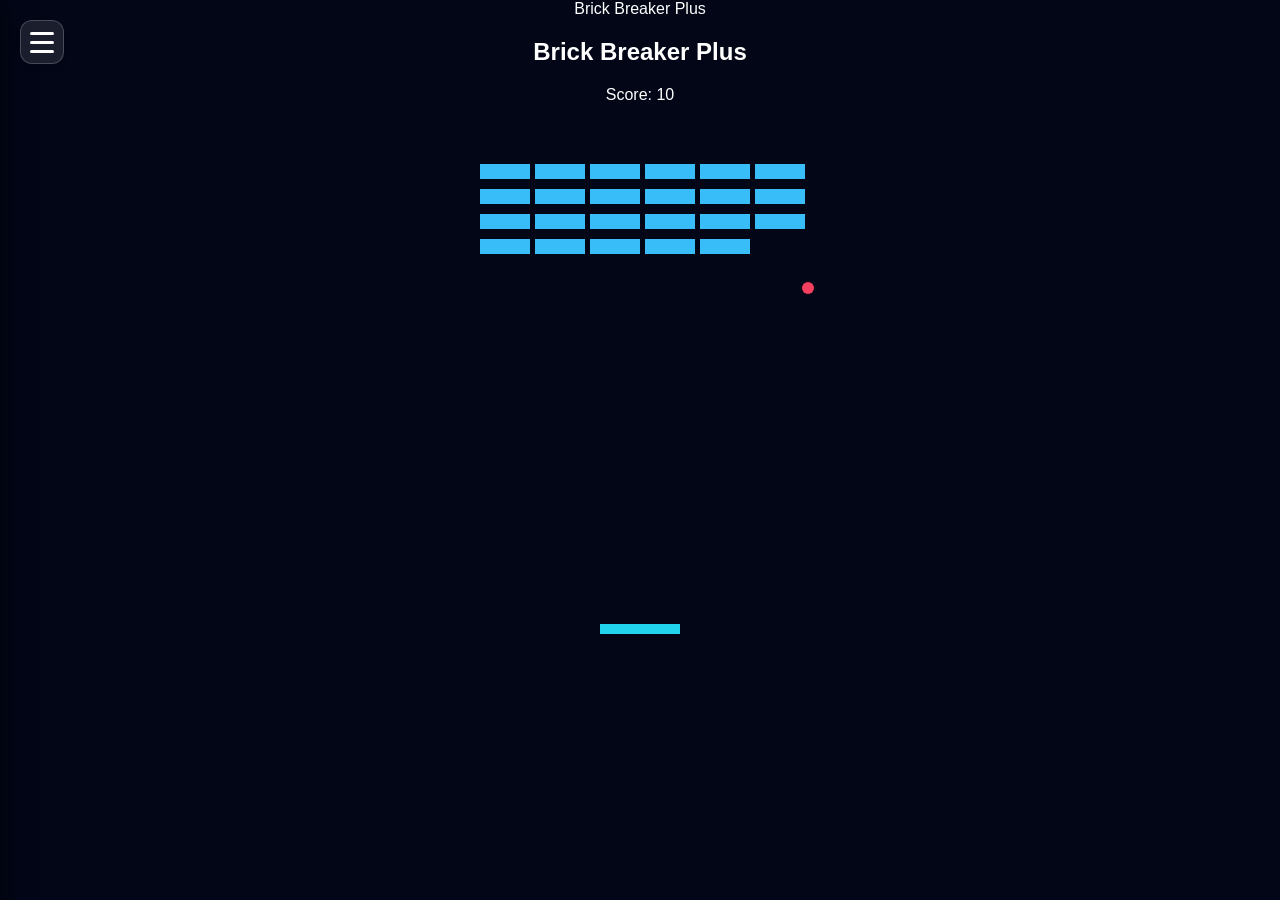
==== BrickBreakerPlus.html @ 6bab9b28 "add more game" ====
Brick Breaker Plus

<!DOCTYPE html>
<html>

<head>
  <title>Brick Breaker Plus</title>
  <style>
    body {
      background: #020617;
      color: #fff;
      text-align: center;
      font-family: Arial;
    }

    canvas {
      background: #020617;
      margin-top: 20px;
      border-radius: 12px;
    }
  </style>
</head>

<body>

  <h2>Brick Breaker Plus</h2>
  <div>Score: <span id="score">0</span></div>

  <canvas id="game" width="360" height="520"></canvas>

  <script>
    const c = document.getElementById("game"), ctx = c.getContext("2d");
    let paddle = { x: 140, w: 80 }, ball = { x: 180, y: 260, dx: 3, dy: -3, r: 6 };
    let bricks = [], score = 0;

    for (let r = 0; r < 4; r++)
      for (let i = 0; i < 6; i++)
        bricks.push({ x: i * 55 + 20, y: r * 25 + 40, hit: false });

    document.addEventListener("mousemove", e => {
      const rect = c.getBoundingClientRect();
      paddle.x = e.clientX - rect.left - paddle.w / 2;
    });

    function draw() {
      ctx.clearRect(0, 0, c.width, c.height);

      // paddle
      ctx.fillStyle = "#22d3ee";
      ctx.fillRect(paddle.x, 500, paddle.w, 10);

      // ball
      ctx.beginPath();
      ctx.arc(ball.x, ball.y, ball.r, 0, Math.PI * 2);
      ctx.fillStyle = "#f43f5e";
      ctx.fill();

      // bricks
      bricks.forEach(b => {
        if (!b.hit) {
          ctx.fillStyle = "#38bdf8";
          ctx.fillRect(b.x, b.y, 50, 15);
        }
      });

      ball.x += ball.dx; ball.y += ball.dy;

      if (ball.x < 0 || ball.x > 360) ball.dx *= -1;
      if (ball.y < 0) ball.dy *= -1;
      if (ball.y > 520) { alert("Game Over"); reset(); return; }

      if (ball.x > paddle.x && ball.x < paddle.x + paddle.w && ball.y > 490)
        ball.dy *= -1;

      bricks.forEach(b => {
        if (!b.hit && ball.x > b.x && ball.x < b.x + 50 && ball.y > b.y && ball.y < b.y + 15) {
          b.hit = true;
          ball.dy *= -1;
          score += 10;
          document.getElementById("score").innerText = score;
        }
      });

      requestAnimationFrame(draw);
    }
    function reset() {
      score = 0;
      bricks.forEach(b => b.hit = false);
      ball = { x: 180, y: 260, dx: 3, dy: -3, r: 6 };
      draw();
    }
    draw();
  </script>
  <script src="menu.js"></script>
</body>

</html>
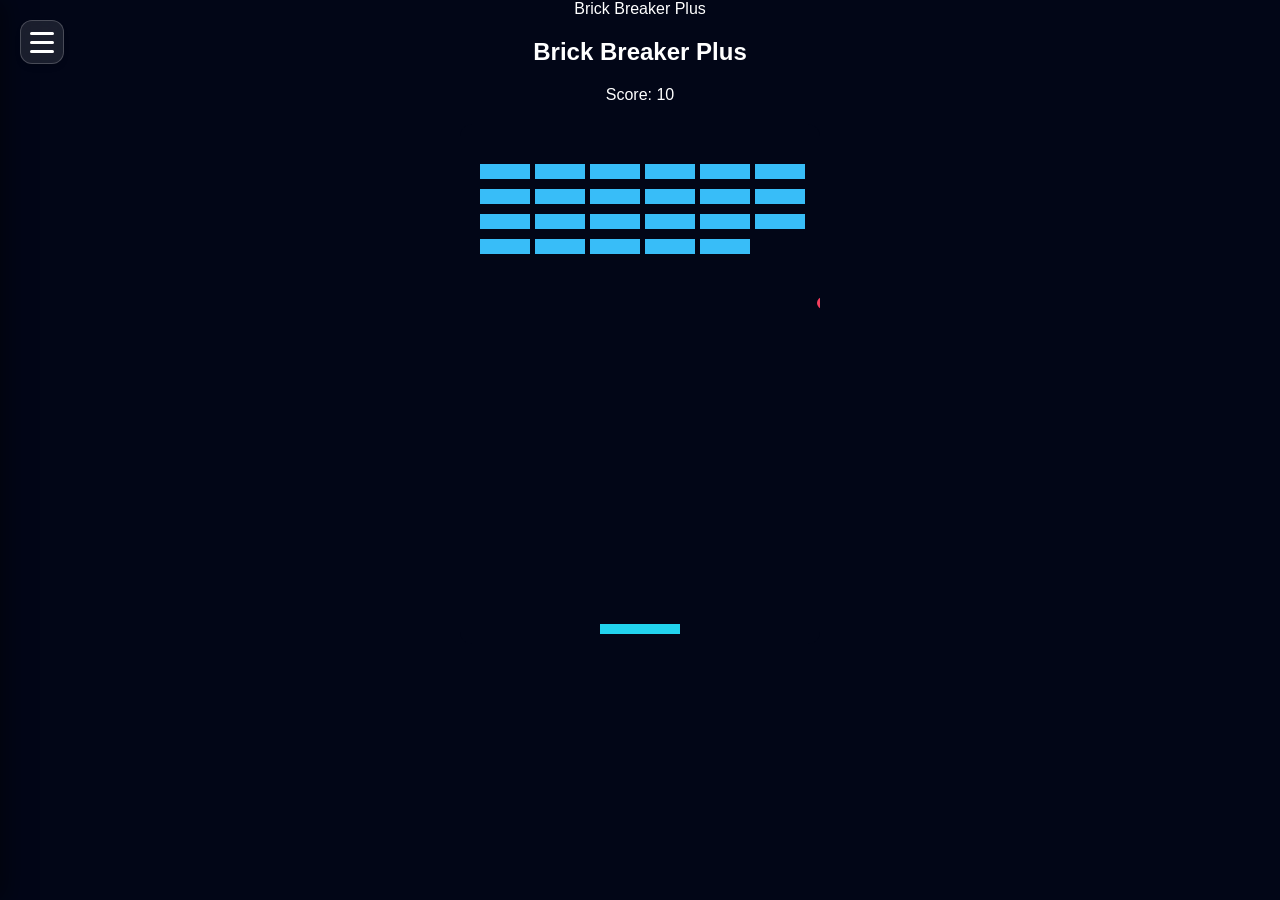
==== commit dde565db: "responsive UI" ====
--- a/BrickBreakerPlus.html
+++ b/BrickBreakerPlus.html
@@ -4,6 +4,8 @@
 <html>
 
 <head>
+  <meta charset="UTF-8">
+  <meta name="viewport" content="width=device-width, initial-scale=1.0, maximum-scale=1.0, user-scalable=no">
   <title>Brick Breaker Plus</title>
   <style>
     body {
@@ -11,12 +13,18 @@
       color: #fff;
       text-align: center;
       font-family: Arial;
+      margin: 0;
+      touch-action: none;
     }
 
     canvas {
       background: #020617;
-      margin-top: 20px;
+      display: block;
+      margin: 20px auto;
       border-radius: 12px;
+      max-width: 100%;
+      height: auto;
+      max-height: 80vh;
     }
   </style>
 </head>
@@ -37,10 +45,17 @@
       for (let i = 0; i < 6; i++)
         bricks.push({ x: i * 55 + 20, y: r * 25 + 40, hit: false });
 
-    document.addEventListener("mousemove", e => {
+    const getPos = (x) => {
       const rect = c.getBoundingClientRect();
-      paddle.x = e.clientX - rect.left - paddle.w / 2;
-    });
+      const scale = c.width / rect.width;
+      return (x - rect.left) * scale - paddle.w / 2;
+    };
+
+    document.addEventListener("mousemove", e => paddle.x = getPos(e.clientX));
+    document.addEventListener("touchmove", e => {
+      e.preventDefault();
+      paddle.x = getPos(e.touches[0].clientX);
+    }, { passive: false });
 
     function draw() {
       ctx.clearRect(0, 0, c.width, c.height);
